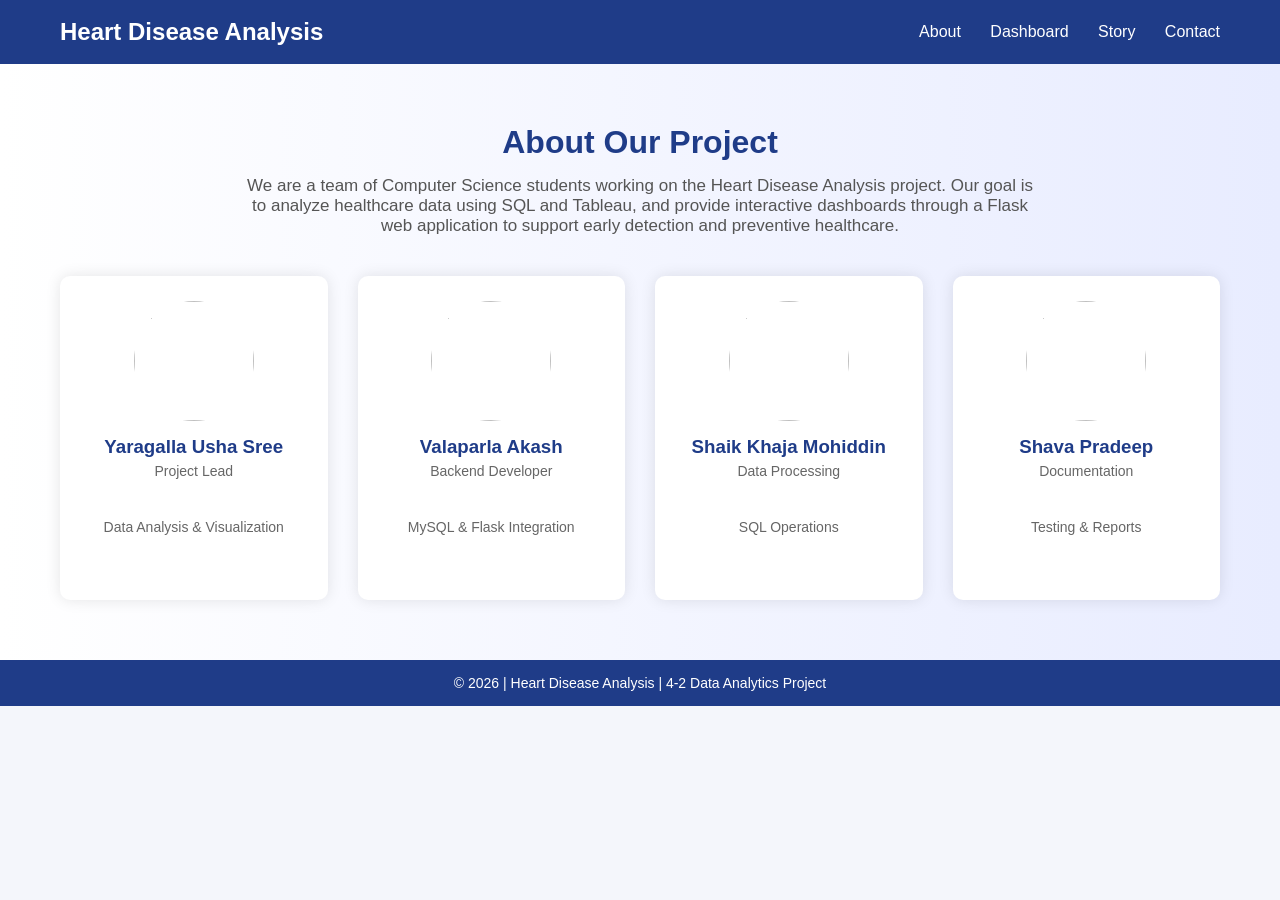
==== Project Files/Heart Disease/templates/about.html @ 669c7108 "Add files via upload" ====
<!DOCTYPE html>
<html lang="en">
<head>
<meta charset="UTF-8">
<title>About Us | Heart Disease Analysis</title>

<style>

*{
    margin:0;
    padding:0;
    box-sizing:border-box;
    font-family:Segoe UI,sans-serif;
}

body{
    background:#f4f6fb;
}

/* NAVBAR */

.navbar{
    background:#1f3c88;
    padding:18px 60px;
    display:flex;
    justify-content:space-between;
    align-items:center;
}

.navbar h2{
    color:white;
}

.navbar a{
    color:white;
    margin-left:25px;
    text-decoration:none;
    font-weight:500;
}

.navbar a:hover{
    border-bottom:2px solid white;
}

/* ABOUT SECTION */

.about-container{
    padding:60px;
    text-align:center;
    background:linear-gradient(to right,#ffffff,#e8ecff);
}

.about-container h1{
    color:#1f3c88;
    margin-bottom:15px;
}

.about-container p{
    max-width:800px;
    margin:0 auto 40px;
    color:#555;
    font-size:17px;
}

/* TEAM */

.team{
    display:grid;
    grid-template-columns:repeat(auto-fit,minmax(220px,1fr));
    gap:30px;
}

.member{
    background:white;
    padding:25px;
    border-radius:10px;
    box-shadow:0 0 15px rgba(0,0,0,0.1);
}

.member img{
    width:120px;
    height:120px;
    border-radius:50%;
    margin-bottom:15px;
}

.member h3{
    color:#1f3c88;
    margin-bottom:5px;
}

.member p{
    font-size:14px;
    color:#666;
}

/* FOOTER */

.footer{
    background:#1f3c88;
    color:white;
    text-align:center;
    padding:15px;
    font-size:14px;
}

</style>
</head>

<body>

<!-- NAVBAR -->
<div class="navbar">
<h2>Heart Disease Analysis</h2>

<div>
<a href="/about">About</a>
<a href="/dashboard">Dashboard</a>
<a href="/story">Story</a>
<a href="/contact">Contact</a>
</div>
</div>

<!-- ABOUT -->

<div class="about-container">

<h1>About Our Project</h1>

<p>
We are a team of Computer Science students working on the Heart Disease Analysis project.
Our goal is to analyze healthcare data using SQL and Tableau, and provide interactive dashboards
through a Flask web application to support early detection and preventive healthcare.
</p>

<div class="team">

<!-- MEMBER 1 -->
<div class="member">
<img src="https://i.ibb.co/WvKM0WHD/Screenshot-2026-02-18-201318.png">
<h3>Yaragalla Usha Sree</h3>
<p>Project Lead</p>
<p>Data Analysis & Visualization</p>
</div>

<!-- MEMBER 2 -->
<div class="member">
<img src="https://i.pravatar.cc/150?img=2">
<h3>Valaparla Akash</h3>
<p>Backend Developer</p>
<p>MySQL & Flask Integration</p>
</div>

<!-- MEMBER 3 -->
<div class="member">
<img src="https://i.pravatar.cc/150?img=3">
<h3>Shaik Khaja Mohiddin</h3>
<p>Data Processing</p>
<p>SQL Operations</p>
</div>

<!-- MEMBER 4 -->
<div class="member">
<img src="https://i.pravatar.cc/150?img=4">
<h3>Shava Pradeep</h3>
<p>Documentation</p>
<p>Testing & Reports</p>
</div>

</div>

</div>

<!-- FOOTER -->

<div class="footer">
© 2026 | Heart Disease Analysis | 4-2 Data Analytics Project
</div>

</body>
</html>
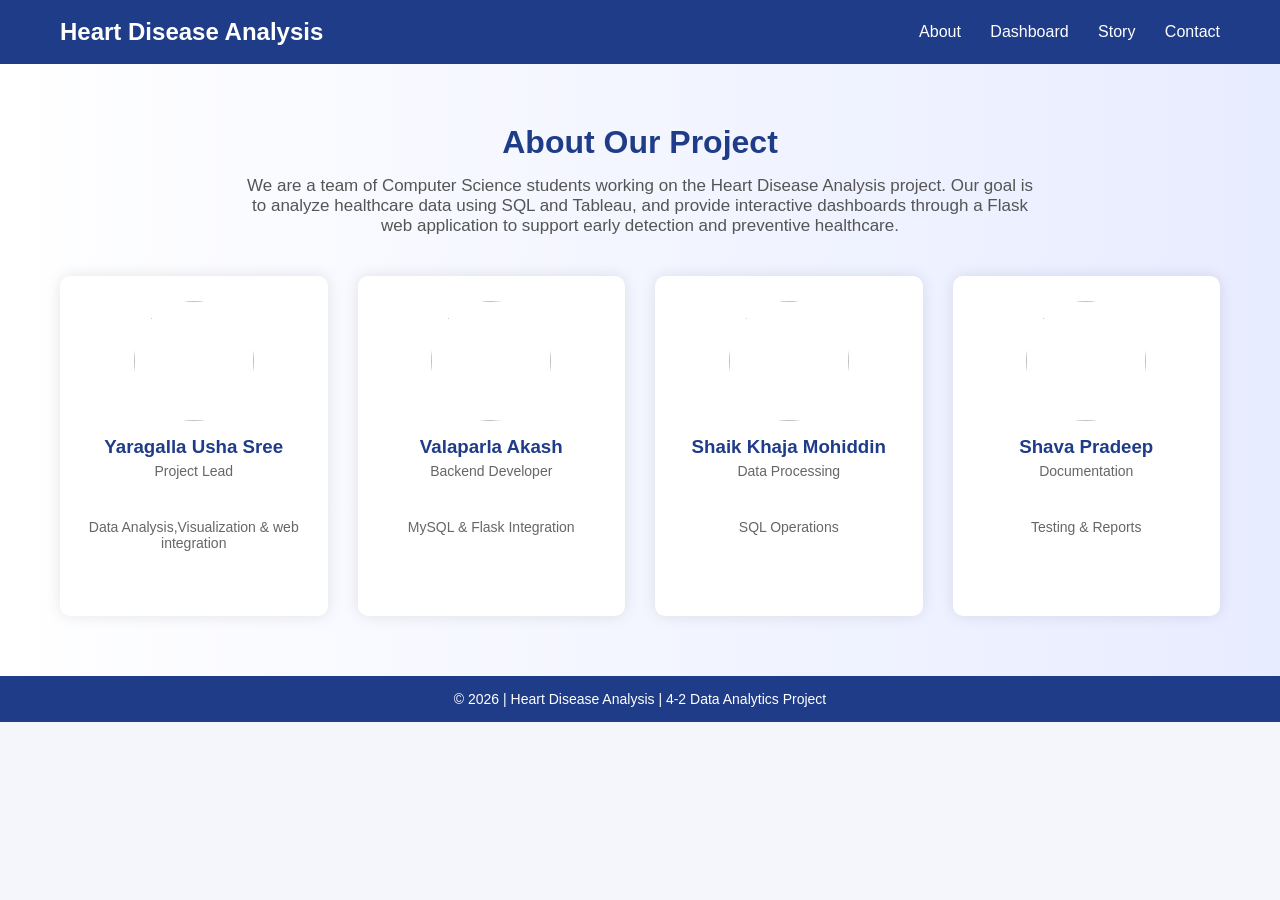
==== commit 9d9b97a6: "Update team member images and descriptions" ====
--- a/Project Files/Heart Disease/templates/about.html
+++ b/Project Files/Heart Disease/templates/about.html
@@ -140,12 +140,12 @@
 <img src="https://i.ibb.co/WvKM0WHD/Screenshot-2026-02-18-201318.png">
 <h3>Yaragalla Usha Sree</h3>
 <p>Project Lead</p>
-<p>Data Analysis & Visualization</p>
+<p>Data Analysis,Visualization & web integration</p>
 </div>
 
 <!-- MEMBER 2 -->
 <div class="member">
-<img src="https://i.pravatar.cc/150?img=2">
+<img src="https://i.ibb.co/CKL8L2sH/Screenshot-2026-02-28-144101.png">
 <h3>Valaparla Akash</h3>
 <p>Backend Developer</p>
 <p>MySQL & Flask Integration</p>
@@ -153,7 +153,7 @@
 
 <!-- MEMBER 3 -->
 <div class="member">
-<img src="https://i.pravatar.cc/150?img=3">
+<img src="https://i.ibb.co/1JjDggzN/Screenshot-2026-02-28-144108.png">
 <h3>Shaik Khaja Mohiddin</h3>
 <p>Data Processing</p>
 <p>SQL Operations</p>
@@ -161,7 +161,7 @@
 
 <!-- MEMBER 4 -->
 <div class="member">
-<img src="https://i.pravatar.cc/150?img=4">
+<img src="https://i.ibb.co/wZJC5dXb/Screenshot-2026-02-28-144121.png">
 <h3>Shava Pradeep</h3>
 <p>Documentation</p>
 <p>Testing & Reports</p>
@@ -179,3 +179,4 @@
 
 </body>
 </html>
+
